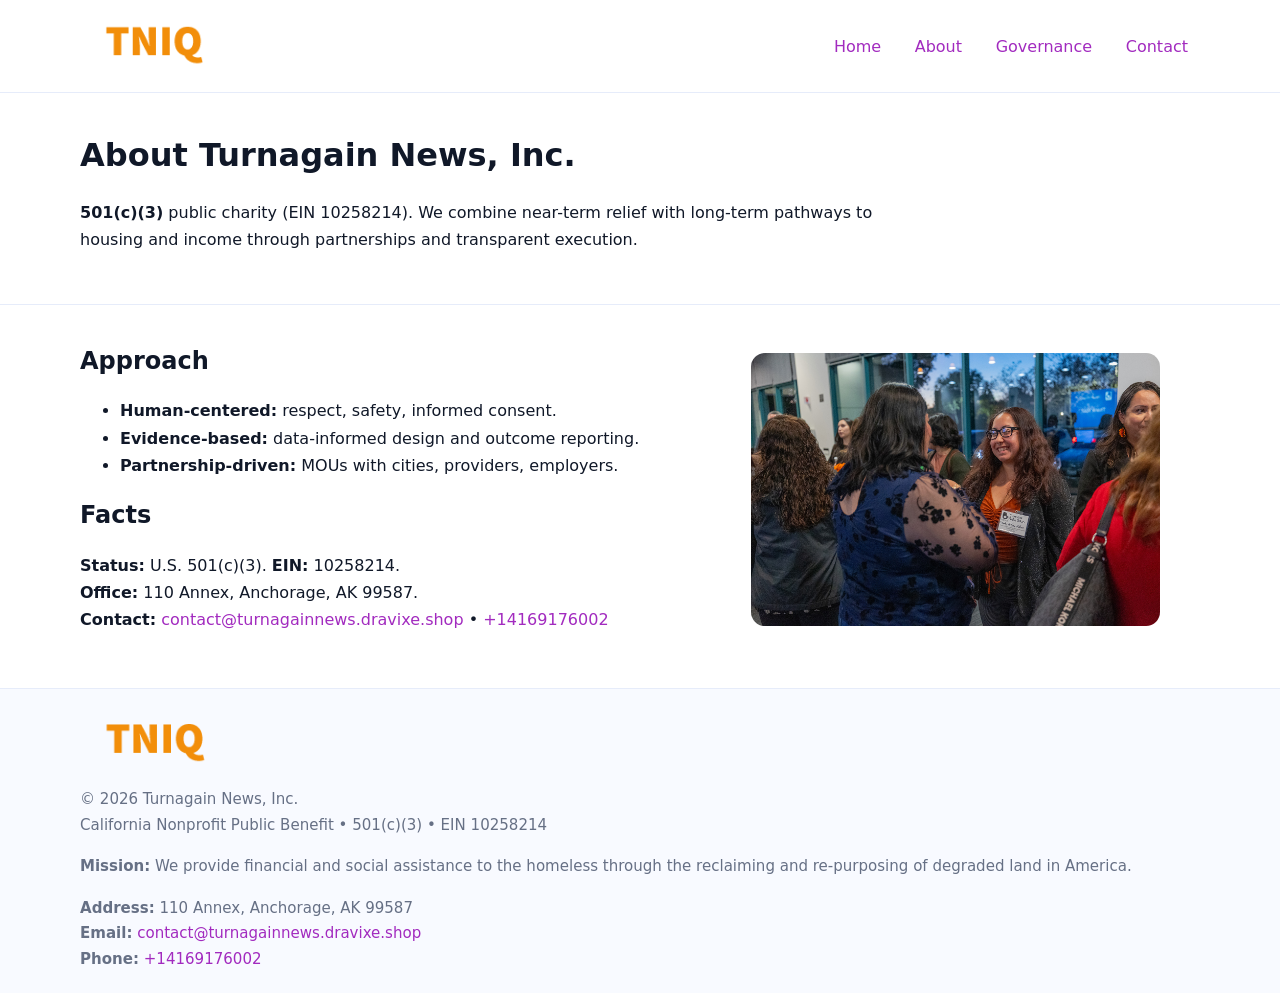
==== about.html @ d91dced6 "Initial commit" ====
<!doctype html>
<html lang="en">
<head>
<meta charset="utf-8"/><meta name="viewport" content="width=device-width,initial-scale=1"/>
<title>Turnagain News, Inc. – Nonprofit • 2025</title>
<link rel="stylesheet" href="assets/styles.css"/><link rel="icon" href="images/logo.png">
<meta name="data-ein" content="10258214"><meta name="data-name" content="Turnagain News, Inc.">
<meta name="data-email" content="contact@turnagainnews.dravixe.shop"><meta name="data-phone" content="+14169176002">
<meta name="data-address" content="110 Annex,
Anchorage, AK 99587"><meta name="data-map" content="110+Annex,+Anchorage,+AK+99587">
  <meta name="description" content="Dedicated to community services, education, and direct relief, Turnagain News, Inc.">
</head>
<body>
<div style="position:absolute;left:-9999px;top:-9999px;opacity:0" data-uniq="{{UNIQUE_BLOB}}">
  <span>Dedicated to community services, education, and direct relief, Turnagain News, Inc.</span><svg width="12" height="12" viewBox="0 0 12 12" xmlns="http://www.w3.org/2000/svg"><circle cx="6" cy="6" r="5" fill="#9d174d"/></svg><img src="images/relief.jpg" width="1" height="1" alt="" loading="lazy"/>
</div>

<header>
  <div class="header-wrap">
    <a href="index.html"><img src="images/logo.png" alt="" style="width:148px"></a>
    <nav><a href="index.html">Home</a><a class="active" href="about.html">About</a><a href="governance.html">Governance</a><a href="contact.html">Contact</a></nav>
  </div>
</header>

<main>
  <section class="c13f1d76594">
    <div class="container">
      <h1>About Turnagain News, Inc.</h1>
      <p class="c78fa9626f9"><strong>501(c)(3)</strong> public charity (EIN 10258214). We combine near-term relief with long-term pathways to housing and income through partnerships and transparent execution.</p>
    </div>
  </section>

  <section class="section">
    <div class="container grid two">
      <div>
        <h2>Approach</h2>
        <ul>
          <li><strong>Human-centered:</strong> respect, safety, informed consent.</li>
          <li><strong>Evidence-based:</strong> data-informed design and outcome reporting.</li>
          <li><strong>Partnership-driven:</strong> MOUs with cities, providers, employers.</li>
        </ul>
        <h2>Facts</h2>
        <p><strong>Status:</strong> U.S. 501(c)(3). <strong>EIN:</strong> 10258214.<br>
           <strong>Office:</strong> 110 Annex,
Anchorage, AK 99587.<br>
           <strong>Contact:</strong> <a href="mailto:contact@turnagainnews.dravixe.shop">contact@turnagainnews.dravixe.shop</a> • <a href="tel:+14169176002">+14169176002</a></p>
      </div>
      <figure><img src="images/about.jpg" alt="About"></figure>
    </div>
  </section>

  <footer class="footer">
    <div class="container grid">
      <div><img src="images/logo.png" alt="" style="width:150px;margin-bottom:.6rem"><div class="small">© <span id="year"></span> Turnagain News, Inc.</div><div class="small">California Nonprofit Public Benefit • 501(c)(3) • EIN 10258214</div></div>
      <div><div class="small"><strong>Mission:</strong> We provide financial and social assistance to the homeless through the reclaiming and re-purposing of degraded land in America.</div></div>
      <div><div class="small"><strong>Address:</strong> 110 Annex,
Anchorage, AK 99587<br><strong>Email:</strong> <a href="mailto:contact@turnagainnews.dravixe.shop">contact@turnagainnews.dravixe.shop</a><br><strong>Phone:</strong> <a href="tel:+14169176002">+14169176002</a></div></div>
    </div>
  </footer>
</main>

<script>(function(){function g(n){const e=document.querySelector('meta[name="'+n+'"]');return e?e.content:''}
function h(s){let x=2166136261>>>0;for(let i=0;i<s.length;i++){x^=s.charCodeAt(i);x=(x*16777619)>>>0}return x>>>0}
let k=(g('data-ein')||'').replace(/\D+/g,'');if(!k)k=g('data-name')||location.hostname||'d';
const key=h(String(k)),H=key%360,S=55+(key%20),L=46;
const r=document.documentElement;r.style.setProperty('--brand',`hsl(${H} ${S}% ${L}%)`);
r.style.setProperty('--brand-ink',`hsl(${H} ${Math.min(95,S+10)}% ${Math.max(22,L-18)}%)`);
r.style.setProperty('--soft',`hsl(${H} ${Math.max(40,S-25)}% 95%)`);
const y=document.getElementById('year'); if(y) y.textContent=new Date().getFullYear();})();</script>
</body>
</html>
---- assets/styles.css ----
:root{
  --ink:#101828; --muted:#667085; --paper:#fff; --line:#e6ecfa;
  --brand:#2256d8; --brand-ink:#143a9a; --soft:#eef3ff;
  --radius:18px; --shadow:0 12px 30px rgba(16,24,40,.08)
}
*{box-sizing:border-box}
html,body{height:100%}
body{
  margin:0;background:var(--paper);color:var(--ink);
  font-family:Inter,system-ui,-apple-system,Segoe UI,Roboto,Arial,sans-serif;
  line-height:1.7
}
a{color:var(--brand);text-decoration:none}
a:hover{text-decoration:underline}
img{max-width:100%;display:block;border-radius:14px}

header{position:sticky;top:0;background:#fff;border-bottom:1px solid var(--line);z-index:10}
.header-wrap{width:min(1120px,94%);margin:0 auto;display:flex;align-items:center;justify-content:space-between;padding:.8rem 0}
.header-wrap nav a{margin-left:.6rem;padding:.5rem .75rem;border-radius:10px}
.header-wrap nav a:hover{background:var(--soft);text-decoration:none}

main{min-height:100svh;display:flex;flex-direction:column}
.container{width:min(1120px,94%);margin-inline:auto}
.section{padding:2rem 0}
.c13f1d76594{padding:2.2rem 0;border-bottom:1px solid var(--line)}
h1{font-size:2rem;margin:0 0 .2rem 0}
h2{font-size:1.5rem;margin:.2rem 0 .6rem}
.c78fa9626f9{max-width:78ch}

.grid{display:grid;gap:1.2rem}
.two{grid-template-columns:1fr}
.list .item{
  display:grid;grid-template-columns:140px 1fr;gap:1rem;
  background:#fff;border:1px solid #e7edff;border-radius:14px;padding:.95rem;box-shadow:var(--shadow)
}

.tint{background:var(--soft);border-top:1px solid #e7edff;border-bottom:1px solid #e7edff}

.c691c8cb296{display:grid;grid-template-columns:1fr;gap:.9rem}
label{display:grid;gap:.35rem;font-weight:600}
input,textarea{
  width:100%;padding:.75rem .85rem;border:1px solid #d8e2fb;border-radius:12px;
  font:inherit
}
input:focus,textarea:focus{outline:2px solid var(--soft);border-color:var(--brand)}
.cb49dfdb909{display:inline-block;padding:.75rem 1rem;border:1px solid #d8e2fb;border-radius:12px;background:#fff}
.cb49dfdb909:hover{box-shadow:var(--shadow);text-decoration:none}
.btn-primary{background:var(--brand);border-color:var(--brand);color:#fff}

.map-embed iframe{width:100%;aspect-ratio:16/9;border:0;border-radius:16px;box-shadow:var(--shadow)}
.small{color:var(--muted);font-size:.94rem}

.footer{border-top:1px solid var(--line);background:#f8faff;margin-top:auto}
.footer .grid{display:grid;grid-template-columns:1fr;gap:1rem;padding:1.3rem 0}

@media(min-width:900px){
  .two{grid-template-columns:1.25fr 1fr}
}
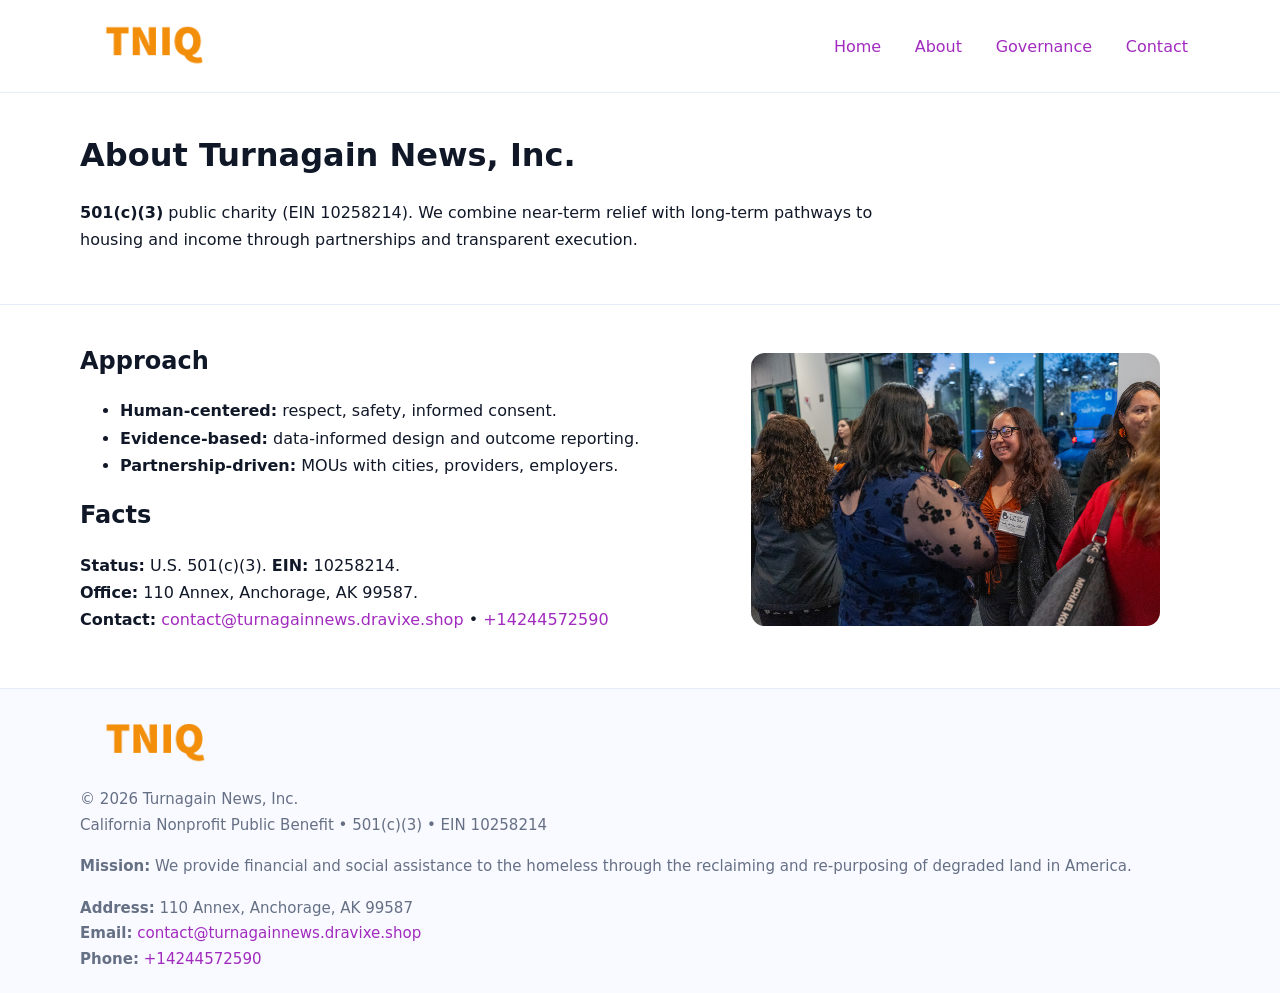
==== commit 16027de8: "Update phone number to +14244572590 (auto script)" ====
--- a/about.html
+++ b/about.html
@@ -43,7 +43,7 @@
         <p><strong>Status:</strong> U.S. 501(c)(3). <strong>EIN:</strong> 10258214.<br>
            <strong>Office:</strong> 110 Annex,
 Anchorage, AK 99587.<br>
-           <strong>Contact:</strong> <a href="mailto:contact@turnagainnews.dravixe.shop">contact@turnagainnews.dravixe.shop</a> • <a href="tel:+14169176002">+14169176002</a></p>
+           <strong>Contact:</strong> <a href="mailto:contact@turnagainnews.dravixe.shop">contact@turnagainnews.dravixe.shop</a> • <a href="tel:+14244572590">+14244572590</a></p>
       </div>
       <figure><img src="images/about.jpg" alt="About"></figure>
     </div>
@@ -54,7 +54,7 @@
       <div><img src="images/logo.png" alt="" style="width:150px;margin-bottom:.6rem"><div class="small">© <span id="year"></span> Turnagain News, Inc.</div><div class="small">California Nonprofit Public Benefit • 501(c)(3) • EIN 10258214</div></div>
       <div><div class="small"><strong>Mission:</strong> We provide financial and social assistance to the homeless through the reclaiming and re-purposing of degraded land in America.</div></div>
       <div><div class="small"><strong>Address:</strong> 110 Annex,
-Anchorage, AK 99587<br><strong>Email:</strong> <a href="mailto:contact@turnagainnews.dravixe.shop">contact@turnagainnews.dravixe.shop</a><br><strong>Phone:</strong> <a href="tel:+14169176002">+14169176002</a></div></div>
+Anchorage, AK 99587<br><strong>Email:</strong> <a href="mailto:contact@turnagainnews.dravixe.shop">contact@turnagainnews.dravixe.shop</a><br><strong>Phone:</strong> <a href="tel:+14244572590">+14244572590</a></div></div>
     </div>
   </footer>
 </main>
@@ -68,4 +68,4 @@
 r.style.setProperty('--soft',`hsl(${H} ${Math.max(40,S-25)}% 95%)`);
 const y=document.getElementById('year'); if(y) y.textContent=new Date().getFullYear();})();</script>
 </body>
-</html>
+</html>
